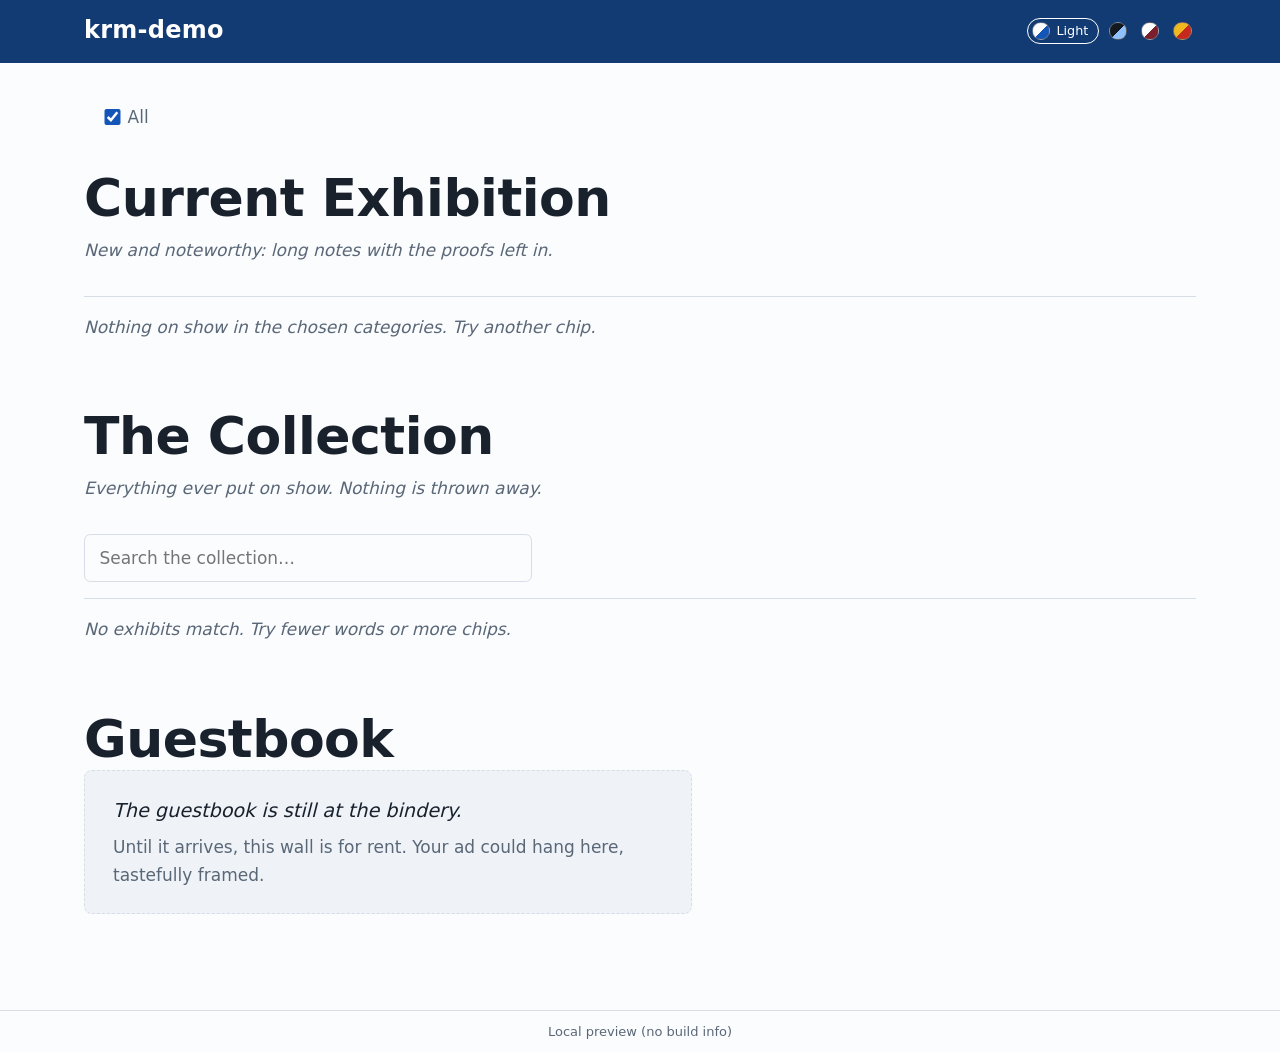
==== site/index.html @ 79c6a488 "Home page: museum sections, article profiles, category chips and search Co-Authored-By: Claude Opus " ====
<!DOCTYPE html>
<html lang="en">
<head>
    <title>krm-demo</title>
    <meta charset="utf-8">
    <meta name="viewport" content="width=device-width, initial-scale=1">
    <link href="site.css" rel="stylesheet">
    <script src="site.js"></script>
</head>
<body>

<!-- Header: site name on the left, skin switcher (built by site.js) on the right -->
<header class="site-head">
    <div class="wrap">
        <a class="brand" href="./">krm-demo</a>
        <div id="skin-switch"></div>
    </div>
</header>

<main class="wrap home">

    <!-- The three sections are filled by scripts/build-home.py from the profiles in docs/<id>.json;
         edit the profiles, not the generated lists. home.js makes the chips and the search work. -->

    <!-- Category chips: each one switches its category on or off; "All" switches every one. -->
    <div class="filters" role="group" aria-label="Categories">
        <div class="chips">
            <!-- build-home:chips -->
        </div>
        <label class="all-toggle"><input type="checkbox" id="all-categories" checked> All</label>
    </div>

    <!-- Current Exhibition: what is new or worth seeing now. -->
    <section aria-labelledby="exhibition">
        <h2 id="exhibition">Current Exhibition</h2>
        <p class="section-note">New and noteworthy: long notes with the proofs left in.</p>
        <ul class="reading-list" id="exhibition-list">
<!-- build-home:exhibition -->
        </ul>
        <p class="empty-note" hidden>Nothing on show in the chosen categories. Try another chip.</p>
    </section>

    <!-- The Collection: everything ever written, newest first, with a search box. -->
    <section aria-labelledby="collection" class="collection">
        <h2 id="collection">The Collection</h2>
        <p class="section-note">Everything ever put on show. Nothing is thrown away.</p>
        <div class="search">
            <input type="search" id="collection-search" placeholder="Search the collection…" aria-label="Search the collection" autocomplete="off">
        </div>
        <ul class="item-list" id="collection-list">
<!-- build-home:collection -->
        </ul>
        <p class="empty-note" hidden>No exhibits match. Try fewer words or more chips.</p>
    </section>

    <!-- Guestbook: a way to write to the owner, still to come. -->
    <section aria-labelledby="guestbook" class="guestbook">
        <h2 id="guestbook">Guestbook</h2>
        <div class="guestbook-card">
            <p class="guestbook-lead">The guestbook is still at the bindery.</p>
            <p>Until it arrives, this wall is for rent. Your ad could hang here, tastefully framed.</p>
        </div>
    </section>

</main>

<footer class="site-foot">
    <div class="wrap"><span id="build-info">loading build info…</span></div>
</footer>
<script src="build-site-info.js"></script>
<script src="home.js"></script>

</body>
</html>
---- site/site.css ----
/* site.css — layout, typography and the skins of krm-demo. No framework: everything the pages use is here.
 *
 * A skin is a set of custom properties on <html data-skin="...">. site.js sets the attribute
 * (from the "skin" cookie, else from the system's light/dark preference) before the page paints.
 * To add a skin: add one block below, one swatch rule, and its name in site.js.
 */

/* ---------- skins ---------- */

:root,
html[data-skin="light"] {
    color-scheme: light;
    --bg: #fbfcfe;
    --surface: #eff3f8;          /* code, proofs, placeholders */
    --ink: #18212c;
    --ink-soft: #5a6777;
    --rule: #d6dde7;
    --accent: #1456b8;
    --link: #1456b8;
    --link-hover: #0a3476;
    --mark: #fff1b8;             /* flash on the heading a link jumped to */
    --head-bg: #123a73;
    --head-ink: #ffffff;
    --head-rule: transparent;
    --statement-bg: #e8f0fb;
    --font-body: "Avenir Next", "Segoe UI Variable Text", "Segoe UI", system-ui, -apple-system, "Helvetica Neue", Arial, sans-serif;
    --font-head: var(--font-body);
    --font-mono: ui-monospace, "SF Mono", "Cascadia Code", Menlo, Consolas, "Liberation Mono", monospace;
    --text-size: 1.0625rem;
    --leading: 1.65;
    --measure: 41rem;            /* about 75 characters per line */
    --head-weight: 650;
    --fig-ink: #18212c; --fig-grid: #d6dde7; --fig-a: #1456b8; --fig-b: #c2410c;
    --tok-kw: #7b2fa8; --tok-str: #0b6b3a; --tok-com: #6b7888; --tok-num: #b0461a; --tok-fn: #1456b8;
}

html[data-skin="dark"] {
    color-scheme: dark;
    --bg: #14181f;
    --surface: #1e242e;
    --ink: #dfe5ee;
    --ink-soft: #97a3b6;
    --rule: #303a49;
    --accent: #8fc1ff;
    --link: #8fc1ff;
    --link-hover: #cfe4ff;
    --mark: #4a4216;
    --head-bg: #0e1116;
    --head-ink: #dfe5ee;
    --head-rule: #303a49;
    --statement-bg: #1b2a40;
    --fig-ink: #dfe5ee; --fig-grid: #303a49; --fig-a: #8fc1ff; --fig-b: #ffb27a;
    --tok-kw: #d7a6ff; --tok-str: #9fe0b4; --tok-com: #8492a6; --tok-num: #ffb27a; --tok-fn: #8fc1ff;
}

/* Scientific: a typeset journal page — serif, justified, black on white, booktabs tables. */
html[data-skin="scientific"] {
    color-scheme: light;
    --bg: #ffffff;
    --surface: #f5f5f2;
    --ink: #111111;
    --ink-soft: #555555;
    --rule: #b9b9b9;
    --accent: #7a1f2b;
    --link: #7a1f2b;
    --link-hover: #3d0f15;
    --mark: #f6e7b0;
    --head-bg: #ffffff;
    --head-ink: #111111;
    --head-rule: #111111;
    --statement-bg: transparent;
    --font-body: "Latin Modern Roman", "CMU Serif", "STIX Two Text", "Cambria", "PT Serif", "Times New Roman", serif;
    --font-head: var(--font-body);
    --text-size: 1.1875rem;
    --leading: 1.6;
    --measure: 38rem;
    --head-weight: 700;
    --fig-ink: #111111; --fig-grid: #cfcfcf; --fig-a: #7a1f2b; --fig-b: #1f4e7a;
    --tok-kw: #111111; --tok-str: #7a1f2b; --tok-com: #666666; --tok-num: #1f4e7a; --tok-fn: #111111;
}

/* Pulp: a cheap paperback — newsprint, heavy condensed titles, black rules, one loud red. */
html[data-skin="pulp"] {
    color-scheme: light;
    --bg: #f1e7cf;
    --surface: #e6d9b8;
    --ink: #1c1814;
    --ink-soft: #5c5140;
    --rule: #1c1814;
    --accent: #c62a1d;
    --link: #a51f15;
    --link-hover: #1c1814;
    --mark: #f3c63a;
    --head-bg: #efb81f;
    --head-ink: #1c1814;
    --head-rule: #1c1814;
    --statement-bg: #ead9a6;
    --font-body: "Iowan Old Style", "Palatino Linotype", Palatino, "Book Antiqua", Georgia, serif;
    --font-head: Impact, Haettenschweiler, "Franklin Gothic Bold", "Arial Narrow Bold", "Arial Narrow", sans-serif;
    --text-size: 1.125rem;
    --leading: 1.62;
    --measure: 40rem;
    --head-weight: 400;          /* the face is already heavy */
    --fig-ink: #1c1814; --fig-grid: #cbbd97; --fig-a: #c62a1d; --fig-b: #1f4e7a;
    --tok-kw: #a51f15; --tok-str: #1f4e7a; --tok-com: #6e6350; --tok-num: #7a4a00; --tok-fn: #1c1814;
}

/* ---------- base ---------- */

*, *::before, *::after { box-sizing: border-box; }

html { font-size: 100%; -webkit-text-size-adjust: 100%; scroll-behavior: smooth; }

body {
    margin: 0;
    min-height: 100vh;
    display: flex;               /* footer sits after the content, at the bottom edge on short pages */
    flex-direction: column;
    background: var(--bg);
    color: var(--ink);
    font: var(--text-size)/var(--leading) var(--font-body);
}
main { flex: 1 0 auto; }

.wrap { width: 100%; max-width: 72rem; margin: 0 auto; padding: 0 1.25rem; }

/* Links: no underline; they change colour on hover and on keyboard focus. */
a { color: var(--link); text-decoration: none; }
a:hover { color: var(--link-hover); }
:focus-visible { outline: 2px solid var(--accent); outline-offset: 2px; border-radius: 2px; }

h1, h2, h3 { font-family: var(--font-head); font-weight: var(--head-weight); line-height: 1.2; text-wrap: balance; }
code, pre, kbd { font-family: var(--font-mono); }

/* ---------- header ---------- */

.site-head { background: var(--head-bg); color: var(--head-ink); border-bottom: 1px solid var(--head-rule); }
.site-head .wrap { display: flex; align-items: center; gap: 1.25rem; padding-top: 0.7rem; padding-bottom: 0.7rem; }   /* always one row */
.brand { font-family: var(--font-head); font-weight: var(--head-weight); font-size: 1.5rem; color: inherit; letter-spacing: 0.01em; white-space: nowrap; }
.brand:hover { color: inherit; opacity: 0.8; }
.brand-section { font-style: italic; opacity: 0.85; min-width: 0; white-space: nowrap; overflow: hidden; text-overflow: ellipsis; }
.brand-section::before { content: "/"; margin-right: 0.6rem; font-style: normal; opacity: 0.5; }
a.brand-section { color: inherit; text-decoration: none; }
a.brand-section:hover { text-decoration: underline; }

/* Skin switcher (built by site.js): one swatch per skin, the current one shows its name. */
.skin-switch { margin-left: auto; flex: none; display: flex; align-items: center; gap: 0.35rem; }
.skin-switch button {
    display: inline-flex; align-items: center; gap: 0.4rem;
    padding: 0.2rem; border: 1px solid transparent; border-radius: 999px;
    background: none; color: inherit; font: inherit; font-size: 0.8rem; line-height: 1; cursor: pointer;
}
.skin-switch button[aria-checked="true"] { border-color: currentColor; padding-right: 0.6rem; }
.skin-switch .skin-name { display: none; }
.skin-switch button[aria-checked="true"] .skin-name { display: inline; }
.skin-switch .swatch { width: 1.15rem; height: 1.15rem; border-radius: 50%; border: 1px solid rgba(128, 128, 128, 0.7); }
.skin-switch [data-skin-option="light"] .swatch      { background: linear-gradient(135deg, #fbfcfe 50%, #1456b8 50%); }
.skin-switch [data-skin-option="dark"] .swatch       { background: linear-gradient(135deg, #14181f 50%, #8fc1ff 50%); }
.skin-switch [data-skin-option="scientific"] .swatch { background: linear-gradient(135deg, #ffffff 50%, #7a1f2b 50%); }
.skin-switch [data-skin-option="pulp"] .swatch       { background: linear-gradient(135deg, #efb81f 50%, #c62a1d 50%); }

html[data-skin="scientific"] .site-head { border-bottom: 3px double var(--head-rule); }
html[data-skin="scientific"] .brand { font-variant: small-caps; letter-spacing: 0.04em; }
html[data-skin="pulp"] .site-head { border-bottom: 4px solid var(--head-rule); }
html[data-skin="pulp"] .brand { font-size: 1.9rem; text-transform: uppercase; letter-spacing: 0.02em; }

/* Phones: smaller name, swatches without the skin's name, tighter spacing. */
@media (max-width: 40rem) {
    .wrap { padding: 0 1rem; }
    .site-head .wrap { gap: 0.6rem; padding-top: 0.5rem; padding-bottom: 0.5rem; }
    .brand, html[data-skin="pulp"] .brand { font-size: 1.25rem; }
    .brand-section { font-size: 0.875rem; }
    .brand-section::before { margin-right: 0.35rem; }
    .skin-switch { gap: 0.1rem; }
    .skin-switch button, .skin-switch button[aria-checked="true"] { padding: 0.15rem; }
    .skin-switch button[aria-checked="true"] .skin-name { display: none; }
    .skin-switch .swatch { width: 1.05rem; height: 1.05rem; }
}

/* Very wide monitors: everything a little larger, so the page does not look lost. */
@media (min-width: 110rem) {
    html { font-size: 112.5%; }
}

/* ---------- footer ---------- */

.site-foot { margin-top: 3rem; border-top: 1px solid var(--rule); color: var(--ink-soft); font-size: 0.8125rem; }
.site-foot .wrap { padding-top: 0.6rem; padding-bottom: 0.6rem; text-align: center; }
html[data-skin="pulp"] .site-foot { border-top-width: 4px; }
#build-info a { color: inherit; }
#build-info a:hover { color: var(--link-hover); }
#build-info .foot-reload { font-weight: 700; color: var(--link); }
.build-info-dim { font-style: italic; opacity: 0.75; }   /* the words around the data: "published", "yesterday" */

/* "New version published" notice (build-site-info.js). Shown only when a newer build exists. */
.new-version {
    position: fixed; right: 1rem; bottom: 1rem; z-index: 10;
    display: flex; align-items: center; gap: 0.75rem;
    max-width: calc(100vw - 2rem);
    padding: 0.6rem 0.9rem;
    background: var(--ink); color: var(--bg);
    border-radius: 0.5rem; font-size: 0.875rem;
    box-shadow: 0 6px 24px rgba(0, 0, 0, 0.25);
}
.new-version a { color: inherit; font-weight: 700; text-decoration: underline; }
.new-version button { border: 0; background: none; color: inherit; font: inherit; cursor: pointer; opacity: 0.7; padding: 0 0.2rem; }
.new-version button:hover { opacity: 1; }

/* ---------- home page ---------- */

.home { padding-top: 2.5rem; }
.home h2 { font-size: clamp(2rem, 6vw, 3.25rem); margin: 0; letter-spacing: -0.01em; }
.section-note { margin: 0.4rem 0 2rem; color: var(--ink-soft); font-style: italic; }

.reading-list { list-style: none; margin: 0; padding: 0; border-bottom: 1px solid var(--rule); }
.entry {
    display: grid;
    grid-template-columns: 7.5rem minmax(0, 1fr) auto;
    gap: 0.5rem 1.75rem;
    align-items: center;
    padding: 1.5rem 0;
    border-top: 1px solid var(--rule);
}
.entry .glyph { width: 7.5rem; height: 4.25rem; color: var(--accent); }
.entry h3 { margin: 0 0 0.3rem; font-size: 1.45rem; }
.entry h3 a { color: var(--ink); }
.entry h3 a:hover { color: var(--link); }
.entry p { margin: 0; max-width: 38rem; color: var(--ink-soft); }
.entry-langs { white-space: nowrap; }

html[data-skin="pulp"] .home h2 { text-transform: uppercase; color: var(--accent); }
html[data-skin="pulp"] .entry, html[data-skin="pulp"] .reading-list { border-color: var(--rule); border-width: 3px; }
html[data-skin="pulp"] .entry h3 { font-size: 1.7rem; letter-spacing: 0.01em; }
html[data-skin="scientific"] .home h2 { font-variant: small-caps; }

.home section + section { margin-top: 4rem; }
[hidden] { display: none !important; }
.empty-note { margin: 1rem 0 0; color: var(--ink-soft); font-style: italic; }

/* Category chips: pressed = shown. "All" sits beside them as a plain checkbox. */
.filters { display: flex; flex-wrap: wrap; align-items: center; gap: 0.75rem 1.25rem; margin: 0 0 2.25rem; }
.chips { display: flex; flex-wrap: wrap; gap: 0.5rem; }
.chip {
    display: inline-flex; align-items: center; gap: 0.45em;
    padding: 0.35em 0.95em; border: 1px solid var(--rule); border-radius: 999px;
    background: transparent; color: var(--ink-soft);
    font: inherit; font-size: 0.95rem; cursor: pointer;
    transition: background 0.12s, color 0.12s, border-color 0.12s;
}
.chip:hover { border-color: var(--link); color: var(--ink); }
.chip[aria-pressed="true"] { background: var(--link); border-color: var(--link); color: var(--bg); }
.chip[disabled] { opacity: 0.45; cursor: default; background: transparent; border-style: dashed; color: var(--ink-soft); }
.chip-count { font-size: 0.8em; opacity: 0.75; font-variant-numeric: tabular-nums; }
.all-toggle { display: inline-flex; align-items: center; gap: 0.4em; color: var(--ink-soft); cursor: pointer; user-select: none; }
.all-toggle input { width: 1.05rem; height: 1.05rem; accent-color: var(--link); margin: 0; }
html[data-skin="pulp"] .chip { border-width: 2px; text-transform: uppercase; letter-spacing: 0.04em; font-size: 0.85rem; }

/* The Collection: compact rows, a search box above them. */
.search { margin: 0 0 1rem; }
.search input {
    width: 100%; max-width: 28rem; padding: 0.55em 0.85em;
    border: 1px solid var(--rule); border-radius: 0.4rem; background: var(--bg); color: var(--ink); font: inherit;
}
.search input:focus { outline: 2px solid var(--link); outline-offset: 1px; }
.item-list { list-style: none; margin: 0; padding: 0; border-bottom: 1px solid var(--rule); }
.item {
    display: grid; grid-template-columns: 3.5rem minmax(0, 1fr) auto; gap: 0 1rem; align-items: center;
    padding: 0.7rem 0; border-top: 1px solid var(--rule);
}
.item-icon { width: 3.5rem; height: 2rem; color: var(--accent); }
.item-main { display: flex; flex-direction: column; min-width: 0; }
.item-title a { color: var(--ink); font-weight: 600; }
.item-title a:hover { color: var(--link); }
.item-meta { font-size: 0.85rem; color: var(--ink-soft); }
.item-cat { text-transform: uppercase; letter-spacing: 0.05em; font-size: 0.78rem; }
.kind-badge {
    display: inline-block; margin-left: 0.3em; padding: 0.1em 0.5em; border: 1px dashed var(--ink-soft); border-radius: 0.3em;
    font-size: 0.75rem; font-weight: 700; letter-spacing: 0.05em; color: var(--ink-soft);
}

/* Guestbook: a framed empty card for now. */
.guestbook-card {
    padding: 1.5rem 1.75rem; border: 1px dashed var(--rule); border-radius: 0.5rem;
    background: var(--surface); color: var(--ink-soft); max-width: 38rem;
}
.guestbook-card p { margin: 0; }
.guestbook-card .guestbook-lead { margin-bottom: 0.4rem; font-size: 1.2rem; color: var(--ink); font-style: italic; }
.home { padding-bottom: 3rem; }

@media (max-width: 40rem) {
    .entry { grid-template-columns: minmax(0, 1fr); }
    .entry .glyph { width: 6rem; height: 3.4rem; }
    .item { grid-template-columns: 2.6rem minmax(0, 1fr); }
    .item-icon { width: 2.6rem; height: 1.5rem; }
    .item .entry-langs { grid-column: 2; margin-top: 0.3rem; }
    .item .entry-langs .lang-badge:first-child, .item .entry-langs .kind-badge { margin-left: 0; }
}

/* Language badges ("EN", "RU"): on the home page and at the top of each article. */
.lang-badge {
    display: inline-block; min-width: 2.3em; margin-left: 0.3em; padding: 0.1em 0.5em;
    border: 1px solid var(--link); border-radius: 0.3em;
    font-family: var(--font-body); font-size: 0.75rem; font-weight: 700; letter-spacing: 0.05em; line-height: 1.5;
    text-align: center; color: var(--link);
}
a.lang-badge:hover, .lang-badge.active { background: var(--link); color: var(--bg); }

/* ---------- article pages ---------- */

.article-layout {
    display: grid;
    grid-template-columns: minmax(0, var(--measure)) 15rem;
    gap: 0 4rem;
    justify-content: center;
    align-items: start;
    padding-top: 1.75rem;
}
.article-layout.no-toc { grid-template-columns: minmax(0, var(--measure)); }
article { min-width: 0; }

.article-nav { margin: 0 0 1.75rem; font-size: 0.875rem; color: var(--ink-soft); }
.lang-switch { display: inline-block; white-space: nowrap; }   /* the badges never part from their label */
/* Visit badge (visit-badge.js): looks like the rest of the grey line; a click shows the details. */
.visit-badge { padding: 0; border: 0; background: none; font: inherit; color: inherit; cursor: pointer; border-bottom: 1px dotted currentColor; }
.visit-badge:hover { color: var(--link-hover); }

article h1 { font-size: clamp(1.75rem, 4vw, 2.5rem); margin: 0 0 1rem; letter-spacing: -0.01em; }
article h2 { font-size: 1.6rem; margin: 2.75rem 0 0.9rem; }
article h3 { font-size: 1.25rem; margin: 2rem 0 0.6rem; }
article h1 + p { color: var(--ink-soft); }            /* the italic note under the title */
article p, article ul, article ol { margin: 0 0 1rem; }
article li { margin-bottom: 0.3rem; }
article li > p { margin-bottom: 0.5rem; }
article :is(h2, h3) { scroll-margin-top: 1rem; }

/* "#" after a heading: invisible until the heading is hovered or the link is focused. */
article .anchor { margin-left: 0.4em; font-weight: 400; opacity: 0; color: var(--ink-soft); }
article :is(h2, h3):hover .anchor, article .anchor:focus-visible { opacity: 1; }

/* The heading a link jumped to lights up briefly. */
article :is(h2, h3):target { animation: target-flash 2.5s ease-out 1; }
@keyframes target-flash { 0%, 40% { background-color: var(--mark); } 100% { background-color: transparent; } }
@media (prefers-reduced-motion: reduce) {
    html { scroll-behavior: auto; }
    article :is(h2, h3):target { animation: none; background-color: var(--mark); }
}

html[data-skin="scientific"] article p, html[data-skin="scientific"] article li { text-align: justify; hyphens: auto; }
html[data-skin="pulp"] article h1 { text-transform: uppercase; font-size: clamp(1.9rem, 4.6vw, 2.9rem); line-height: 1.05; }
html[data-skin="pulp"] article h2 { color: var(--accent); font-size: 1.9rem; }
html[data-skin="pulp"] article h3 { font-size: 1.45rem; }

/* Contents: a quiet column beside the text on wide screens, a collapsible block above it on narrow ones. */
.toc { position: sticky; top: 1.25rem; max-height: calc(100vh - 2.5rem); overflow-y: auto; font-size: 0.875rem; line-height: 1.4; grid-column: 2; grid-row: 1; }
.toc summary { cursor: pointer; font-weight: 700; color: var(--ink-soft); margin-bottom: 0.5rem; }
.toc ol { list-style: none; margin: 0; padding: 0; }
.toc ol ol { padding-left: 0.9rem; }
.toc li { margin: 0.35rem 0; }
.toc a { color: var(--ink-soft); }
.toc a:hover { color: var(--link); }
.toc .katex { font-size: 1em; }

/* The collapsed copy inside the article, after the title: shown instead of the side column on narrow screens. */
article .toc-inline { display: none; margin: 0 0 1.5rem; font-size: 0.875rem; line-height: 1.4; }
article .toc-inline summary { font-style: normal; font-weight: 700; }
article .toc-inline ol { list-style: none; margin: 0; padding: 0; }
article .toc-inline ol ol { padding-left: 0.9rem; }
article .toc-inline li { margin: 0.4rem 0; }
article .toc-inline .katex { font-size: 1em; }

@media (max-width: 62rem) {
    .article-layout { grid-template-columns: minmax(0, var(--measure)); padding-top: 1rem; }
    .toc { display: none; }
    article .toc-inline { display: block; }
    .article-nav { margin-bottom: 1rem; }
}

/* Tables: rules above, below and under the header; wide ones scroll sideways. */
.table-wrap { overflow-x: auto; margin: 1.25rem 0; }
article table { border-collapse: collapse; width: 100%; font-size: 0.9em; line-height: 1.45; border-top: 2px solid var(--ink); border-bottom: 2px solid var(--ink); }
article th, article td { padding: 0.45rem 0.7rem; text-align: left; vertical-align: top; }
article th { border-bottom: 1px solid var(--ink); white-space: nowrap; font-weight: 700; }
article td { border-bottom: 1px solid var(--rule); }
article tr:last-child td { border-bottom: 0; }
article td:first-child { font-weight: 600; }

/* Code */
article code { font-size: 0.875em; background: var(--surface); padding: 0.1em 0.3em; border-radius: 0.25em; }
article pre { margin: 1rem 0 1.25rem; padding: 0.9rem 1rem; overflow-x: auto; background: var(--surface); border-radius: 0.4rem; font-size: 0.8125rem; line-height: 1.55; tab-size: 4; }
article pre code { background: none; padding: 0; font-size: inherit; }
html[data-skin="pulp"] article pre, html[data-skin="scientific"] article pre { border: 1px solid var(--rule); border-radius: 0; }
.code .k, .code .kd, .code .kn, .code .kr, .code .kt, .code .kc, .code .ow { color: var(--tok-kw); font-weight: 600; }
.code .s, .code .s1, .code .s2, .code .sa, .code .sb, .code .se, .code .si { color: var(--tok-str); }
.code .c, .code .c1, .code .cm, .code .sd, .code .cp { color: var(--tok-com); font-style: italic; }
.code .m, .code .mi, .code .mf, .code .mh, .code .il { color: var(--tok-num); }
.code .nf, .code .nc, .code .fm { color: var(--tok-fn); font-weight: 600; }

/* Statements (definitions, theorems) and collapsible proofs */
article blockquote { margin: 1.25rem 0; padding: 0.7rem 1.1rem; border-left: 3px solid var(--accent); background: var(--statement-bg); }
article blockquote > :last-child { margin-bottom: 0; }
html[data-skin="scientific"] article blockquote { border-left: 0; padding: 0; font-style: italic; }
html[data-skin="scientific"] article blockquote strong { font-style: normal; }
html[data-skin="pulp"] article blockquote { border-left-width: 6px; }

article details { margin: 0.5rem 0 1.25rem; padding: 0.5rem 1.1rem; border-left: 3px solid var(--rule); background: var(--surface); }
article details[open] { border-left-color: var(--accent); }
article summary { cursor: pointer; font-style: italic; color: var(--ink-soft); }
article summary:hover { color: var(--link-hover); }
article details[open] > summary { margin-bottom: 0.6rem; }
article details > :last-child { margin-bottom: 0.25rem; }
article details pre { background: var(--bg); }
html[data-skin="scientific"] article details { background: none; border-left: 1px solid var(--rule); }

/* Math (KaTeX, rendered when the site is built) */
article .katex { font-size: 1.05em; }
article .katex-display { margin: 1rem 0; padding: 0.15rem 0; overflow-x: auto; overflow-y: hidden; }

/* Figures: SVG drawn into the page, so the lines take the skin's colours. The caption is the next paragraph. */
article figure { margin: 1.75rem 0 0.5rem; }
article figure svg { display: block; width: 100%; height: auto; max-width: 40rem; margin: 0 auto; font-family: var(--font-body); }
article figure + p { margin-bottom: 1.75rem; font-size: 0.875em; line-height: 1.5; color: var(--ink-soft); text-align: left; }

@media print {
    .skin-switch, .toc, .toc-inline, .site-foot, .article-nav, .new-version { display: none; }
    .article-layout { display: block; }
    article details { border: 0; background: none; padding: 0; }
}
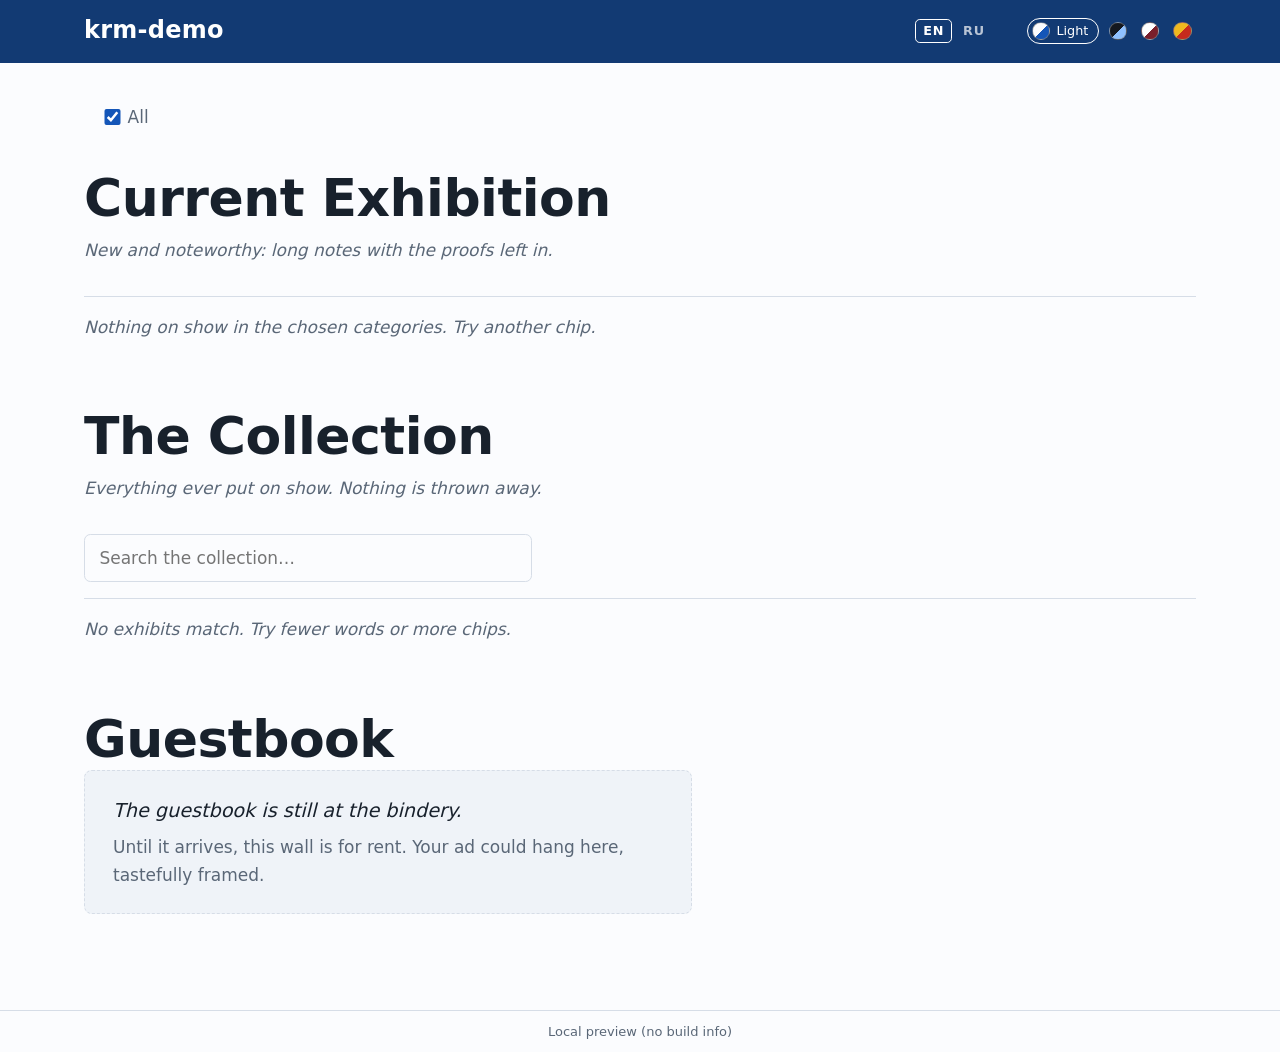
==== commit 4f49b069: "Add EN/RU language switch and remember chosen categories Co-Authored-By: Claude Opus 5.5 <noreply@an" ====
--- a/site/index.html
+++ b/site/index.html
@@ -1,9 +1,15 @@
 <!DOCTYPE html>
-<html lang="en">
+<html lang="en" data-i18n>
 <head>
-    <title>krm-demo</title>
+    <title data-ru-text="krm-demo">krm-demo</title>
     <meta charset="utf-8">
     <meta name="viewport" content="width=device-width, initial-scale=1">
+    <!-- Site icon [(-)]: site.js swaps these for the current skin (drawn by scripts/make-favicons.py). -->
+    <link rel="icon" type="image/png" sizes="32x32" href="icons/favicon-light-32x32.png">
+    <link rel="icon" type="image/png" sizes="16x16" href="icons/favicon-light-16x16.png">
+    <link rel="apple-touch-icon" sizes="180x180" href="icons/apple-touch-icon-light-180x180.png">
+    <link rel="manifest" href="manifest.json">
+    <meta name="theme-color" content="#123a73">
     <link href="site.css" rel="stylesheet">
     <script src="site.js"></script>
 </head>
@@ -13,6 +19,7 @@
 <header class="site-head">
     <div class="wrap">
         <a class="brand" href="./">krm-demo</a>
+        <div id="lang-switch"></div>
         <div id="skin-switch"></div>
     </div>
 </header>
@@ -23,42 +30,42 @@
          edit the profiles, not the generated lists. home.js makes the chips and the search work. -->
 
     <!-- Category chips: each one switches its category on or off; "All" switches every one. -->
-    <div class="filters" role="group" aria-label="Categories">
+    <div class="filters" role="group" aria-label="Categories" data-ru-label="Категории">
         <div class="chips">
             <!-- build-home:chips -->
         </div>
-        <label class="all-toggle"><input type="checkbox" id="all-categories" checked> All</label>
+        <label class="all-toggle"><input type="checkbox" id="all-categories" checked> <span data-ru-text="Все">All</span></label>
     </div>
 
     <!-- Current Exhibition: what is new or worth seeing now. -->
     <section aria-labelledby="exhibition">
-        <h2 id="exhibition">Current Exhibition</h2>
-        <p class="section-note">New and noteworthy: long notes with the proofs left in.</p>
+        <h2 id="exhibition" data-ru-text="Текущая экспозиция">Current Exhibition</h2>
+        <p class="section-note" data-ru-text="Новое и заметное: длинные заметки, доказательства на месте.">New and noteworthy: long notes with the proofs left in.</p>
         <ul class="reading-list" id="exhibition-list">
 <!-- build-home:exhibition -->
         </ul>
-        <p class="empty-note" hidden>Nothing on show in the chosen categories. Try another chip.</p>
+        <p class="empty-note" hidden data-ru-text="В выбранных категориях сейчас ничего не выставлено. Попробуйте другую.">Nothing on show in the chosen categories. Try another chip.</p>
     </section>
 
     <!-- The Collection: everything ever written, newest first, with a search box. -->
     <section aria-labelledby="collection" class="collection">
-        <h2 id="collection">The Collection</h2>
-        <p class="section-note">Everything ever put on show. Nothing is thrown away.</p>
+        <h2 id="collection" data-ru-text="Коллекция">The Collection</h2>
+        <p class="section-note" data-ru-text="Всё, что когда-либо выставлялось. Ничего не выбрасываем.">Everything ever put on show. Nothing is thrown away.</p>
         <div class="search">
-            <input type="search" id="collection-search" placeholder="Search the collection…" aria-label="Search the collection" autocomplete="off">
+            <input type="search" id="collection-search" placeholder="Search the collection…" aria-label="Search the collection" data-ru-placeholder="Поиск по коллекции…" data-ru-label="Поиск по коллекции" autocomplete="off">
         </div>
         <ul class="item-list" id="collection-list">
 <!-- build-home:collection -->
         </ul>
-        <p class="empty-note" hidden>No exhibits match. Try fewer words or more chips.</p>
+        <p class="empty-note" hidden data-ru-text="Ничего не нашлось. Попробуйте меньше слов или больше категорий.">No exhibits match. Try fewer words or more chips.</p>
     </section>
 
     <!-- Guestbook: a way to write to the owner, still to come. -->
     <section aria-labelledby="guestbook" class="guestbook">
-        <h2 id="guestbook">Guestbook</h2>
+        <h2 id="guestbook" data-ru-text="Гостевая книга">Guestbook</h2>
         <div class="guestbook-card">
-            <p class="guestbook-lead">The guestbook is still at the bindery.</p>
-            <p>Until it arrives, this wall is for rent. Your ad could hang here, tastefully framed.</p>
+            <p class="guestbook-lead" data-ru-text="Гостевая книга ещё в переплётной мастерской.">The guestbook is still at the bindery.</p>
+            <p data-ru-text="Пока её нет, эта стена сдаётся. Здесь могла бы висеть ваша реклама — в приличной раме.">Until it arrives, this wall is for rent. Your ad could hang here, tastefully framed.</p>
         </div>
     </section>
 
--- a/site/site.css
+++ b/site/site.css
@@ -159,6 +159,18 @@
 .skin-switch [data-skin-option="scientific"] .swatch { background: linear-gradient(135deg, #ffffff 50%, #7a1f2b 50%); }
 .skin-switch [data-skin-option="pulp"] .swatch       { background: linear-gradient(135deg, #efb81f 50%, #c62a1d 50%); }
 
+/* Language switch (built by site.js): two-letter codes, the current one outlined. */
+.lang-switch-head { margin-left: auto; flex: none; display: flex; gap: 0.15rem; }
+.lang-switch-head + .skin-switch { margin-left: 0.9rem; }
+.lang-switch-head button {
+    padding: 0.2rem 0.45rem; border: 1px solid transparent; border-radius: 0.3rem;
+    background: none; color: inherit; font: inherit; font-size: 0.8rem; font-weight: 700; letter-spacing: 0.06em;
+    line-height: 1.2; cursor: pointer; opacity: 0.7;
+}
+.lang-switch-head button:hover { opacity: 1; }
+.lang-switch-head button[aria-checked="true"] { border-color: currentColor; opacity: 1; }
+.lang-switch-head button:disabled { opacity: 0.3; cursor: not-allowed; }
+
 html[data-skin="scientific"] .site-head { border-bottom: 3px double var(--head-rule); }
 html[data-skin="scientific"] .brand { font-variant: small-caps; letter-spacing: 0.04em; }
 html[data-skin="pulp"] .site-head { border-bottom: 4px solid var(--head-rule); }
@@ -172,6 +184,8 @@
     .brand-section { font-size: 0.875rem; }
     .brand-section::before { margin-right: 0.35rem; }
     .skin-switch { gap: 0.1rem; }
+    .lang-switch-head + .skin-switch { margin-left: 0.4rem; }
+    .lang-switch-head button { padding: 0.15rem 0.3rem; font-size: 0.75rem; }
     .skin-switch button, .skin-switch button[aria-checked="true"] { padding: 0.15rem; }
     .skin-switch button[aria-checked="true"] .skin-name { display: none; }
     .skin-switch .swatch { width: 1.05rem; height: 1.05rem; }
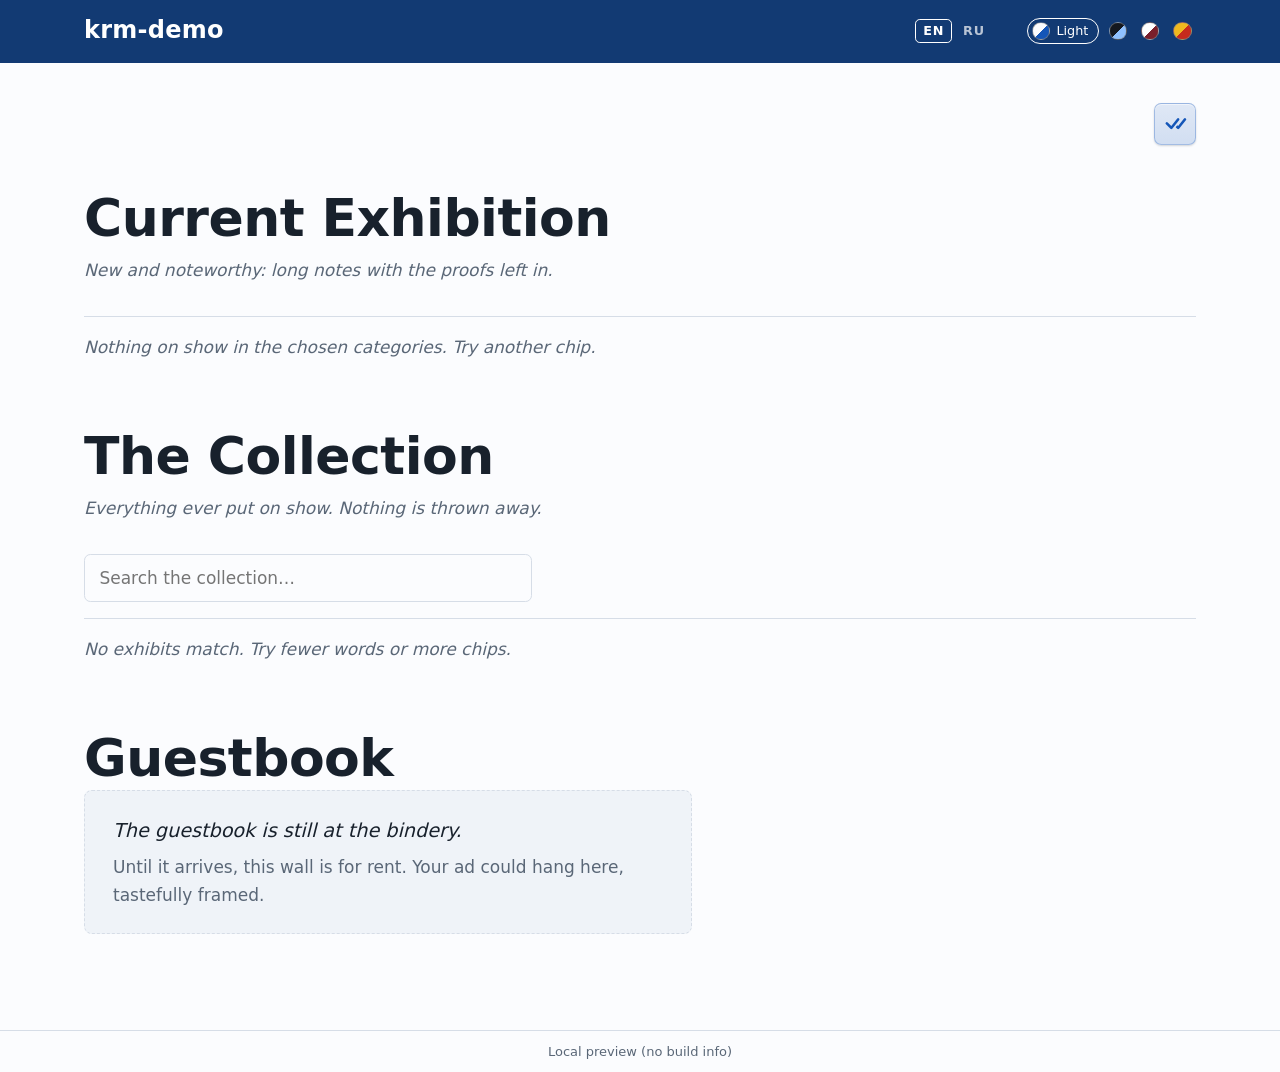
==== commit 19d93eed: "Restyle category chips; square all-categories button in the corner Co-Authored-By: Claude Opus 5.5 <" ====
--- a/site/index.html
+++ b/site/index.html
@@ -29,12 +29,12 @@
     <!-- The three sections are filled by scripts/build-home.py from the profiles in docs/<id>.json;
          edit the profiles, not the generated lists. home.js makes the chips and the search work. -->
 
-    <!-- Category chips: each one switches its category on or off; "All" switches every one. -->
+    <!-- Category chips: each one switches its category on or off. The square button in the top right corner
+         switches every one (on, or off when all are on); the chips flow around it. Icon: Bootstrap Icons "check-all" (MIT). -->
     <div class="filters" role="group" aria-label="Categories" data-ru-label="Категории">
-        <div class="chips">
-            <!-- build-home:chips -->
-        </div>
-        <label class="all-toggle"><input type="checkbox" id="all-categories" checked> <span data-ru-text="Все">All</span></label>
+        <button type="button" class="chip-all" id="all-categories" aria-pressed="true"
+            aria-label="All categories" title="All categories" data-ru-label="Все категории" data-ru-title="Все категории"><svg aria-hidden="true" viewBox="0 0 16 16" fill="currentColor"><path d="M8.97 4.97a.75.75 0 0 1 1.07 1.05l-3.99 4.99a.75.75 0 0 1-1.08.02L2.324 8.384a.75.75 0 1 1 1.06-1.06l2.094 2.093L8.95 4.992zm-.92 5.14.92.92a.75.75 0 0 0 1.079-.02l3.992-4.99a.75.75 0 1 0-1.091-1.028L9.477 9.417l-.485-.486z"/></svg></button>
+        <!-- build-home:chips -->
     </div>
 
     <!-- Current Exhibition: what is new or worth seeing now. -->
--- a/site/site.css
+++ b/site/site.css
@@ -251,23 +251,40 @@
 [hidden] { display: none !important; }
 .empty-note { margin: 1rem 0 0; color: var(--ink-soft); font-style: italic; }
 
-/* Category chips: pressed = shown. "All" sits beside them as a plain checkbox. */
-.filters { display: flex; flex-wrap: wrap; align-items: center; gap: 0.75rem 1.25rem; margin: 0 0 2.25rem; }
-.chips { display: flex; flex-wrap: wrap; gap: 0.5rem; }
+/* Category chips. Pressed = shown: lifted (light-to-tint gradient, faint shadow); not pressed = a soft outline.
+   The square "all" button floats in the top right corner and the chips flow around it, wrapping as text does. */
+.filters { margin: 0 0 2.25rem; }
+.filters::after { content: ""; display: block; clear: both; }
 .chip {
-    display: inline-flex; align-items: center; gap: 0.45em;
-    padding: 0.35em 0.95em; border: 1px solid var(--rule); border-radius: 999px;
+    display: inline-flex; align-items: center; gap: 0.4em; vertical-align: middle;
+    margin: 0 0.15rem 0.5rem 0; padding: 0.25em 0.8em;
+    border: 1px solid color-mix(in srgb, var(--ink) 16%, transparent); border-radius: 999px;
     background: transparent; color: var(--ink-soft);
-    font: inherit; font-size: 0.95rem; cursor: pointer;
-    transition: background 0.12s, color 0.12s, border-color 0.12s;
-}
-.chip:hover { border-color: var(--link); color: var(--ink); }
-.chip[aria-pressed="true"] { background: var(--link); border-color: var(--link); color: var(--bg); }
-.chip[disabled] { opacity: 0.45; cursor: default; background: transparent; border-style: dashed; color: var(--ink-soft); }
-.chip-count { font-size: 0.8em; opacity: 0.75; font-variant-numeric: tabular-nums; }
-.all-toggle { display: inline-flex; align-items: center; gap: 0.4em; color: var(--ink-soft); cursor: pointer; user-select: none; }
-.all-toggle input { width: 1.05rem; height: 1.05rem; accent-color: var(--link); margin: 0; }
-html[data-skin="pulp"] .chip { border-width: 2px; text-transform: uppercase; letter-spacing: 0.04em; font-size: 0.85rem; }
+    font: inherit; font-size: 0.85rem; line-height: 1.35; white-space: nowrap; cursor: pointer;
+    transition: background 0.15s, border-color 0.15s, color 0.15s, box-shadow 0.15s;
+}
+.chip:hover { border-color: color-mix(in srgb, var(--link) 45%, transparent); color: var(--ink); }
+.chip[aria-pressed="true"], .chip-all[aria-pressed="true"], .chip-all[aria-pressed="mixed"] {
+    background: linear-gradient(180deg, color-mix(in srgb, var(--bg) 88%, var(--link)), color-mix(in srgb, var(--link) 18%, var(--bg)));
+    border-color: color-mix(in srgb, var(--link) 30%, transparent);
+    color: var(--link);
+    box-shadow: 0 1px 2px color-mix(in srgb, var(--ink) 18%, transparent), inset 0 1px 0 color-mix(in srgb, #fff 55%, transparent);
+}
+.chip[disabled] { opacity: 0.45; cursor: default; border-style: dashed; background: transparent; box-shadow: none; color: var(--ink-soft); }
+.chip-count { font-size: 0.8em; font-weight: 600; opacity: 0.65; font-variant-numeric: tabular-nums; }
+
+.chip-all {
+    float: right; display: inline-flex; align-items: center; justify-content: center;
+    width: 2.6rem; height: 2.6rem; margin: 0 0 0.4rem 1rem; padding: 0;
+    border: 1px solid color-mix(in srgb, var(--ink) 16%, transparent); border-radius: 0.45rem;
+    background: transparent; color: var(--link); cursor: pointer;
+    transition: background 0.15s, border-color 0.15s, box-shadow 0.15s;
+}
+.chip-all svg { width: 1.7rem; height: 1.7rem; }
+.chip-all:hover { border-color: color-mix(in srgb, var(--link) 45%, transparent); }
+.chip-all[aria-pressed="mixed"] { border-style: dashed; border-color: color-mix(in srgb, var(--link) 50%, transparent); }
+html[data-skin="pulp"] .chip { border-width: 2px; text-transform: uppercase; letter-spacing: 0.04em; font-size: 0.8rem; }
+html[data-skin="pulp"] .chip-all { border-width: 2px; }
 
 /* The Collection: compact rows, a search box above them. */
 .search { margin: 0 0 1rem; }
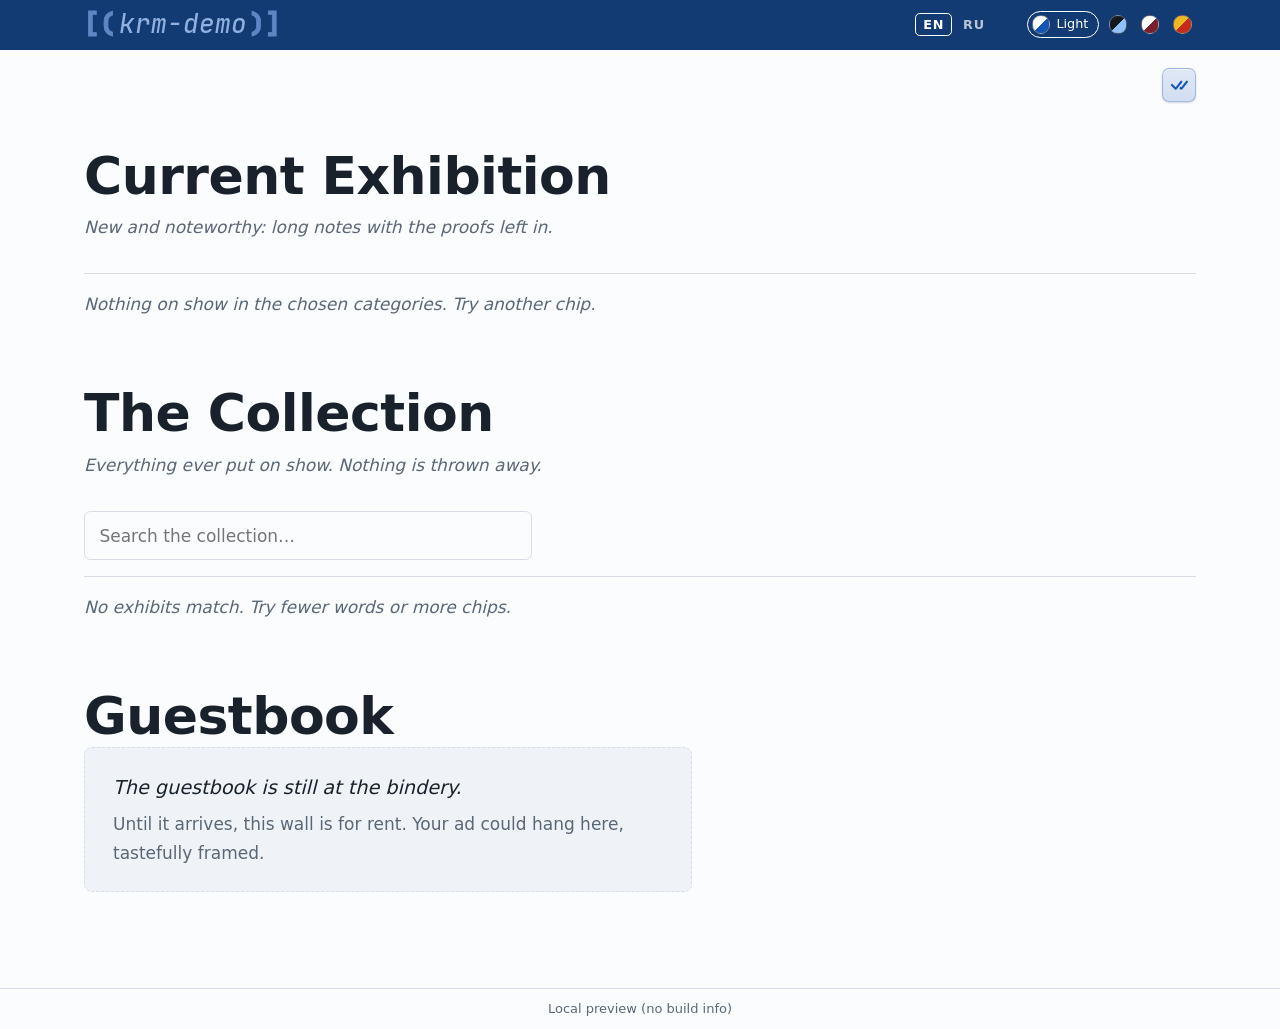
==== commit 4bd99155: "Add the [(krm-demo)] wordmark in JetBrains Mono; tighten the home header Co-Authored-By: Claude Opus" ====
--- a/site/index.html
+++ b/site/index.html
@@ -18,7 +18,7 @@
 <!-- Header: site name on the left, skin switcher (built by site.js) on the right -->
 <header class="site-head">
     <div class="wrap">
-        <a class="brand" href="./">krm-demo</a>
+        <a class="brand" href="./" aria-label="krm-demo"><span class="wm-br" aria-hidden="true">[(</span><span class="wm-name" aria-hidden="true">krm-demo</span><span class="wm-br" aria-hidden="true">)]</span></a>
         <div id="lang-switch"></div>
         <div id="skin-switch"></div>
     </div>
--- a/site/site.css
+++ b/site/site.css
@@ -9,6 +9,8 @@
 
 :root,
 html[data-skin="light"] {
+    --wordmark-name: #8fb0e0;     /* [(krm-demo)]: the name ... */
+    --wordmark-bracket: #5f86c4;  /* ... and its brackets */
     color-scheme: light;
     --bg: #fbfcfe;
     --surface: #eff3f8;          /* code, proofs, placeholders */
@@ -35,6 +37,8 @@
 }
 
 html[data-skin="dark"] {
+    --wordmark-name: #7f8da3;     /* [(krm-demo)]: the name ... */
+    --wordmark-bracket: #56627a;  /* ... and its brackets */
     color-scheme: dark;
     --bg: #14181f;
     --surface: #1e242e;
@@ -55,6 +59,8 @@
 
 /* Scientific: a typeset journal page — serif, justified, black on white, booktabs tables. */
 html[data-skin="scientific"] {
+    --wordmark-name: #6b6b6b;     /* [(krm-demo)]: the name ... */
+    --wordmark-bracket: #9a9a9a;  /* ... and its brackets */
     color-scheme: light;
     --bg: #ffffff;
     --surface: #f5f5f2;
@@ -81,6 +87,8 @@
 
 /* Pulp: a cheap paperback — newsprint, heavy condensed titles, black rules, one loud red. */
 html[data-skin="pulp"] {
+    --wordmark-name: #6b4a00;     /* [(krm-demo)]: the name ... */
+    --wordmark-bracket: #8f6a0c;  /* ... and its brackets */
     color-scheme: light;
     --bg: #f1e7cf;
     --surface: #e6d9b8;
@@ -136,8 +144,17 @@
 
 .site-head { background: var(--head-bg); color: var(--head-ink); border-bottom: 1px solid var(--head-rule); }
 .site-head .wrap { display: flex; align-items: center; gap: 1.25rem; padding-top: 0.7rem; padding-bottom: 0.7rem; }   /* always one row */
-.brand { font-family: var(--font-head); font-weight: var(--head-weight); font-size: 1.5rem; color: inherit; letter-spacing: 0.01em; white-space: nowrap; }
-.brand:hover { color: inherit; opacity: 0.8; }
+/* The wordmark [(krm-demo)]: JetBrains Mono (SIL OFL, site/fonts/, Latin only), the name in medium italic,
+   the brackets extra bold, a shade darker and slightly blurred. Colours per skin: --wordmark-name / --wordmark-bracket. */
+@font-face { font-family: "KRM Mark"; src: url("fonts/JetBrainsMono-ExtraBold-latin.woff") format("woff"); font-weight: 800; font-style: normal; font-display: swap; }
+@font-face { font-family: "KRM Mark"; src: url("fonts/JetBrainsMono-MediumItalic-latin.woff") format("woff"); font-weight: 500; font-style: italic; font-display: swap; }
+.brand {
+    font-family: "KRM Mark", "JetBrains Mono", ui-monospace, monospace; font-size: 1.6rem; line-height: 1;
+    color: var(--wordmark-name); white-space: nowrap; text-decoration: none;
+}
+.brand:hover { color: var(--wordmark-name); opacity: 0.85; text-decoration: none; }
+.wm-name { font-style: italic; font-weight: 500; margin: 0 0.1em; }
+.wm-br { font-style: normal; font-weight: 800; color: var(--wordmark-bracket); -webkit-text-stroke: 0.03em var(--wordmark-bracket); filter: blur(0.7px); }
 .brand-section { font-style: italic; opacity: 0.85; min-width: 0; white-space: nowrap; overflow: hidden; text-overflow: ellipsis; }
 .brand-section::before { content: "/"; margin-right: 0.6rem; font-style: normal; opacity: 0.5; }
 a.brand-section { color: inherit; text-decoration: none; }
@@ -172,15 +189,13 @@
 .lang-switch-head button:disabled { opacity: 0.3; cursor: not-allowed; }
 
 html[data-skin="scientific"] .site-head { border-bottom: 3px double var(--head-rule); }
-html[data-skin="scientific"] .brand { font-variant: small-caps; letter-spacing: 0.04em; }
 html[data-skin="pulp"] .site-head { border-bottom: 4px solid var(--head-rule); }
-html[data-skin="pulp"] .brand { font-size: 1.9rem; text-transform: uppercase; letter-spacing: 0.02em; }
 
 /* Phones: smaller name, swatches without the skin's name, tighter spacing. */
 @media (max-width: 40rem) {
     .wrap { padding: 0 1rem; }
     .site-head .wrap { gap: 0.6rem; padding-top: 0.5rem; padding-bottom: 0.5rem; }
-    .brand, html[data-skin="pulp"] .brand { font-size: 1.25rem; }
+    .brand { font-size: 1.2rem; }
     .brand-section { font-size: 0.875rem; }
     .brand-section::before { margin-right: 0.35rem; }
     .skin-switch { gap: 0.1rem; }
@@ -222,7 +237,7 @@
 
 /* ---------- home page ---------- */
 
-.home { padding-top: 2.5rem; }
+.home { padding-top: 1.1rem; }   /* the category chips sit close under the header */
 .home h2 { font-size: clamp(2rem, 6vw, 3.25rem); margin: 0; letter-spacing: -0.01em; }
 .section-note { margin: 0.4rem 0 2rem; color: var(--ink-soft); font-style: italic; }
 
@@ -275,12 +290,12 @@
 
 .chip-all {
     float: right; display: inline-flex; align-items: center; justify-content: center;
-    width: 2.6rem; height: 2.6rem; margin: 0 0 0.4rem 1rem; padding: 0;
+    width: 2.15rem; height: 2.15rem; margin: 0 0 0.4rem 1rem; padding: 0;
     border: 1px solid color-mix(in srgb, var(--ink) 16%, transparent); border-radius: 0.45rem;
     background: transparent; color: var(--link); cursor: pointer;
     transition: background 0.15s, border-color 0.15s, box-shadow 0.15s;
 }
-.chip-all svg { width: 1.7rem; height: 1.7rem; }
+.chip-all svg { width: 1.4rem; height: 1.4rem; }
 .chip-all:hover { border-color: color-mix(in srgb, var(--link) 45%, transparent); }
 .chip-all[aria-pressed="mixed"] { border-style: dashed; border-color: color-mix(in srgb, var(--link) 50%, transparent); }
 html[data-skin="pulp"] .chip { border-width: 2px; text-transform: uppercase; letter-spacing: 0.04em; font-size: 0.8rem; }
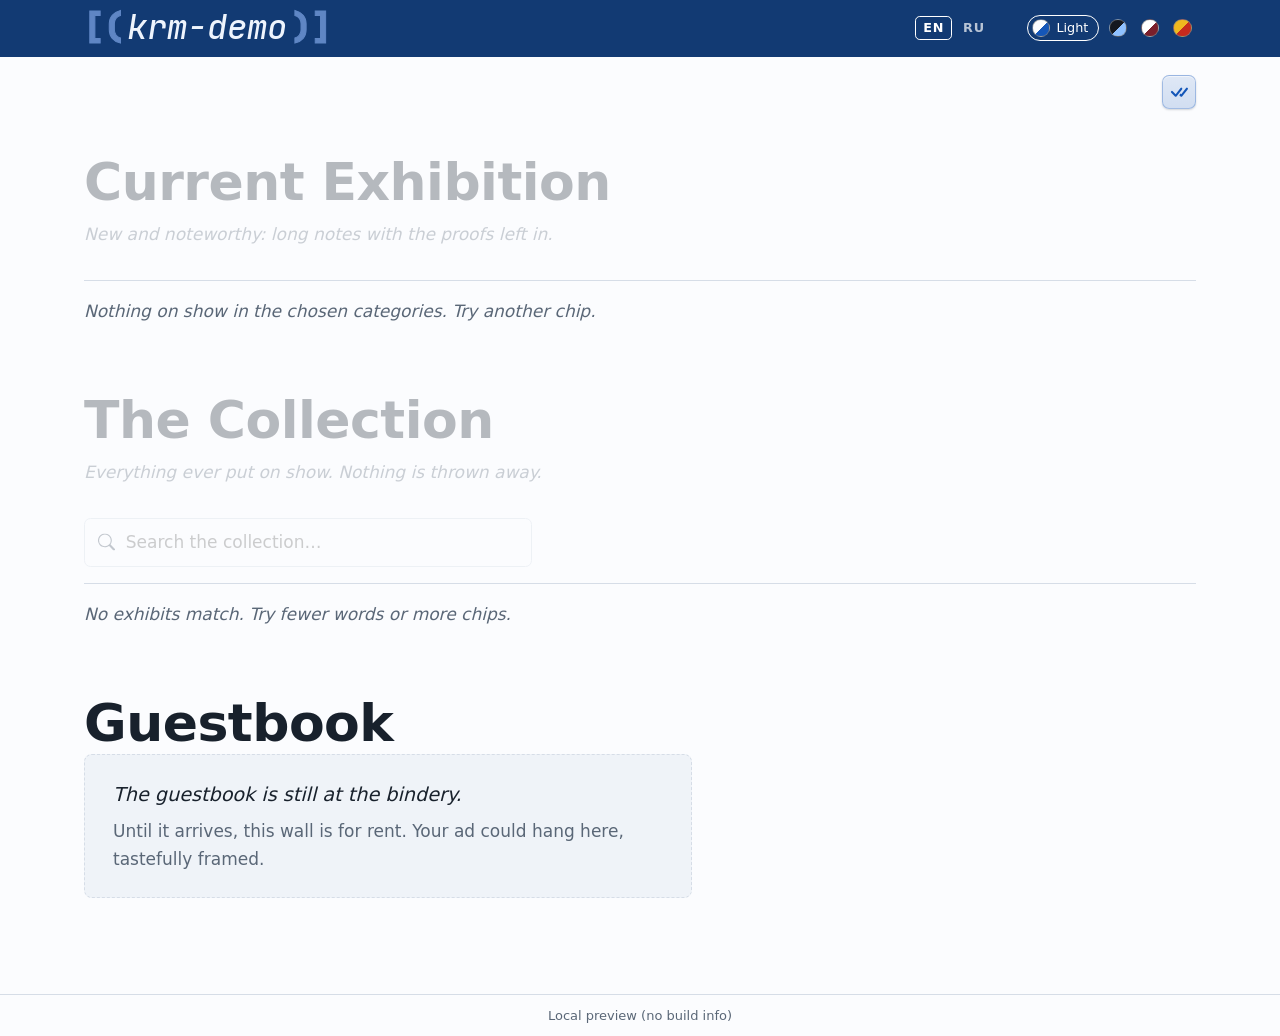
==== commit 26c88553: "Search icon in the Collection search box; fade it when no category is chosen Co-Authored-By: Claude " ====
--- a/site/index.html
+++ b/site/index.html
@@ -52,6 +52,8 @@
         <h2 id="collection" data-ru-text="Коллекция">The Collection</h2>
         <p class="section-note" data-ru-text="Всё, что когда-либо выставлялось. Ничего не выбрасываем.">Everything ever put on show. Nothing is thrown away.</p>
         <div class="search">
+            <!-- Icon: Bootstrap Icons "search" (MIT) -->
+            <svg class="search-icon" aria-hidden="true" viewBox="0 0 16 16" fill="currentColor"><path d="M11.742 10.344a6.5 6.5 0 1 0-1.397 1.398h-.001q.044.06.098.115l3.85 3.85a1 1 0 0 0 1.415-1.414l-3.85-3.85a1 1 0 0 0-.115-.1zM12 6.5a5.5 5.5 0 1 1-11 0 5.5 5.5 0 0 1 11 0"/></svg>
             <input type="search" id="collection-search" placeholder="Search the collection…" aria-label="Search the collection" data-ru-placeholder="Поиск по коллекции…" data-ru-label="Поиск по коллекции" autocomplete="off">
         </div>
         <ul class="item-list" id="collection-list">
--- a/site/site.css
+++ b/site/site.css
@@ -9,7 +9,7 @@
 
 :root,
 html[data-skin="light"] {
-    --wordmark-name: #8fb0e0;     /* [(krm-demo)]: the name ... */
+    --wordmark-name: #eef4fd;     /* [(krm-demo)]: the name ... */
     --wordmark-bracket: #5f86c4;  /* ... and its brackets */
     color-scheme: light;
     --bg: #fbfcfe;
@@ -37,7 +37,7 @@
 }
 
 html[data-skin="dark"] {
-    --wordmark-name: #7f8da3;     /* [(krm-demo)]: the name ... */
+    --wordmark-name: #e6ebf3;     /* [(krm-demo)]: the name ... */
     --wordmark-bracket: #56627a;  /* ... and its brackets */
     color-scheme: dark;
     --bg: #14181f;
@@ -59,7 +59,7 @@
 
 /* Scientific: a typeset journal page — serif, justified, black on white, booktabs tables. */
 html[data-skin="scientific"] {
-    --wordmark-name: #6b6b6b;     /* [(krm-demo)]: the name ... */
+    --wordmark-name: #111111;     /* [(krm-demo)]: the name ... */
     --wordmark-bracket: #9a9a9a;  /* ... and its brackets */
     color-scheme: light;
     --bg: #ffffff;
@@ -87,7 +87,7 @@
 
 /* Pulp: a cheap paperback — newsprint, heavy condensed titles, black rules, one loud red. */
 html[data-skin="pulp"] {
-    --wordmark-name: #6b4a00;     /* [(krm-demo)]: the name ... */
+    --wordmark-name: #1c1814;     /* [(krm-demo)]: the name ... */
     --wordmark-bracket: #8f6a0c;  /* ... and its brackets */
     color-scheme: light;
     --bg: #f1e7cf;
@@ -149,7 +149,7 @@
 @font-face { font-family: "KRM Mark"; src: url("fonts/JetBrainsMono-ExtraBold-latin.woff") format("woff"); font-weight: 800; font-style: normal; font-display: swap; }
 @font-face { font-family: "KRM Mark"; src: url("fonts/JetBrainsMono-MediumItalic-latin.woff") format("woff"); font-weight: 500; font-style: italic; font-display: swap; }
 .brand {
-    font-family: "KRM Mark", "JetBrains Mono", ui-monospace, monospace; font-size: 1.6rem; line-height: 1;
+    font-family: "KRM Mark", "JetBrains Mono", ui-monospace, monospace; font-size: 2.1rem; line-height: 1;
     color: var(--wordmark-name); white-space: nowrap; text-decoration: none;
 }
 .brand:hover { color: var(--wordmark-name); opacity: 0.85; text-decoration: none; }
@@ -195,8 +195,8 @@
 @media (max-width: 40rem) {
     .wrap { padding: 0 1rem; }
     .site-head .wrap { gap: 0.6rem; padding-top: 0.5rem; padding-bottom: 0.5rem; }
-    .brand { font-size: 1.2rem; }
-    .brand-section { font-size: 0.875rem; }
+    .brand { font-size: min(1.45rem, 5.6vw); }   /* shrinks on the narrowest phones so the header stays one row */
+    .brand-section { display: none; }   /* no room next to the larger wordmark; the page has its own "← Home" link */
     .brand-section::before { margin-right: 0.35rem; }
     .skin-switch { gap: 0.1rem; }
     .lang-switch-head + .skin-switch { margin-left: 0.4rem; }
@@ -204,6 +204,14 @@
     .skin-switch button, .skin-switch button[aria-checked="true"] { padding: 0.15rem; }
     .skin-switch button[aria-checked="true"] .skin-name { display: none; }
     .skin-switch .swatch { width: 1.05rem; height: 1.05rem; }
+}
+
+/* The narrowest phones (320 px): a smaller wordmark and tighter header. */
+@media (max-width: 22.5rem) {
+    .brand { font-size: 1.05rem; }
+    .site-head .wrap { gap: 0.4rem; }
+    .lang-switch-head + .skin-switch { margin-left: 0.2rem; }
+    .lang-switch-head button { padding: 0.1rem 0.2rem; }
 }
 
 /* Very wide monitors: everything a little larger, so the page does not look lost. */
@@ -264,6 +272,11 @@
 
 .home section + section { margin-top: 4rem; }
 [hidden] { display: none !important; }
+/* A section with nothing to show (all chips off, or a search that finds nothing): the heading and its note fade. */
+.home section > h2, .home section > .section-note { transition: opacity 0.2s; }
+.home section.is-empty > h2, .home section.is-empty > .section-note { opacity: 0.3; }
+/* With every category switched off there is nothing to search in: the search box fades and is disabled. */
+.home.no-categories .search { opacity: 0.35; }
 .empty-note { margin: 1rem 0 0; color: var(--ink-soft); font-style: italic; }
 
 /* Category chips. Pressed = shown: lifted (light-to-tint gradient, faint shadow); not pressed = a soft outline.
@@ -302,9 +315,10 @@
 html[data-skin="pulp"] .chip-all { border-width: 2px; }
 
 /* The Collection: compact rows, a search box above them. */
-.search { margin: 0 0 1rem; }
+.search { position: relative; max-width: 28rem; margin: 0 0 1rem; transition: opacity 0.2s; }
+.search-icon { position: absolute; left: 0.8em; top: 50%; width: 1em; height: 1em; transform: translateY(-50%); color: var(--ink-soft); pointer-events: none; }
 .search input {
-    width: 100%; max-width: 28rem; padding: 0.55em 0.85em;
+    width: 100%; padding: 0.55em 0.85em 0.55em 2.4em; box-sizing: border-box;
     border: 1px solid var(--rule); border-radius: 0.4rem; background: var(--bg); color: var(--ink); font: inherit;
 }
 .search input:focus { outline: 2px solid var(--link); outline-offset: 1px; }
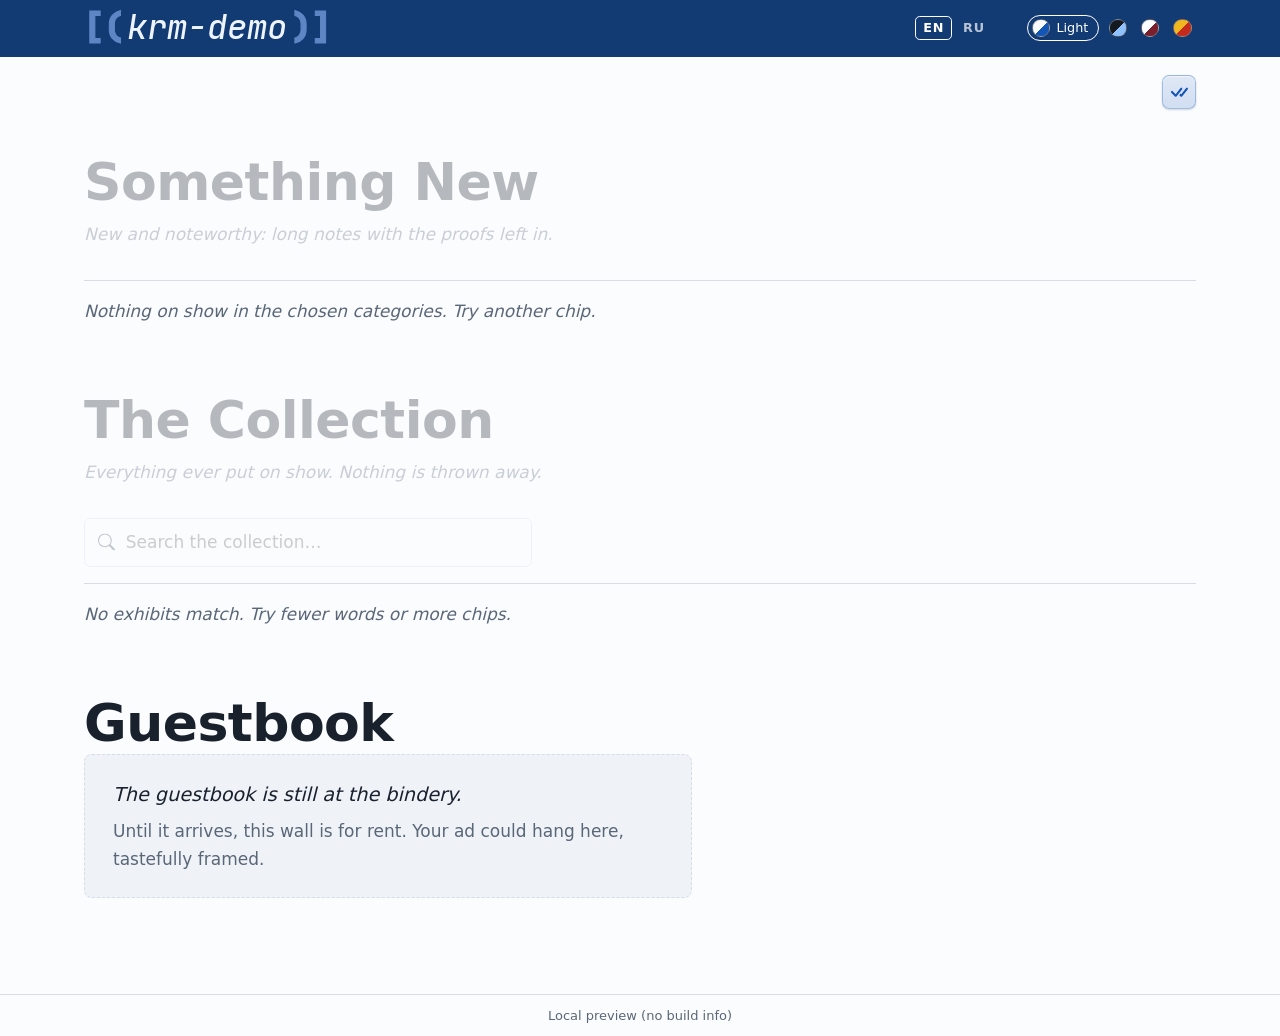
==== commit 12e6f1bc: "Rename Current Exhibition to Something New in English Co-Authored-By: Claude Opus 5.5 <noreply@anthr" ====
--- a/site/index.html
+++ b/site/index.html
@@ -39,7 +39,7 @@
 
     <!-- Current Exhibition: what is new or worth seeing now. -->
     <section aria-labelledby="exhibition">
-        <h2 id="exhibition" data-ru-text="Текущая экспозиция">Current Exhibition</h2>
+        <h2 id="exhibition" data-ru-text="Текущая экспозиция">Something New</h2>
         <p class="section-note" data-ru-text="Новое и заметное: длинные заметки, доказательства на месте.">New and noteworthy: long notes with the proofs left in.</p>
         <ul class="reading-list" id="exhibition-list">
 <!-- build-home:exhibition -->
--- a/site/site.css
+++ b/site/site.css
@@ -476,6 +476,10 @@
 article .katex-display { margin: 1rem 0; padding: 0.15rem 0; overflow-x: auto; overflow-y: hidden; }
 
 /* Figures: SVG drawn into the page, so the lines take the skin's colours. The caption is the next paragraph. */
+/* Technologies named in an article (see scripts/md-to-html.py): a library, platform or product, and a command-line tool. */
+article a.tech { color: var(--accent); font-weight: 600; }
+article a.cmd { font-family: var(--font-mono); font-size: 0.9em; color: var(--accent); background: var(--surface); padding: 0.05em 0.3em; border-radius: 0.25em; }
+article a.tech:hover, article a.cmd:hover { color: var(--link-hover); text-decoration: underline; }
 article figure { margin: 1.75rem 0 0.5rem; }
 article figure svg { display: block; width: 100%; height: auto; max-width: 40rem; margin: 0 auto; font-family: var(--font-body); }
 article figure + p { margin-bottom: 1.75rem; font-size: 0.875em; line-height: 1.5; color: var(--ink-soft); text-align: left; }
